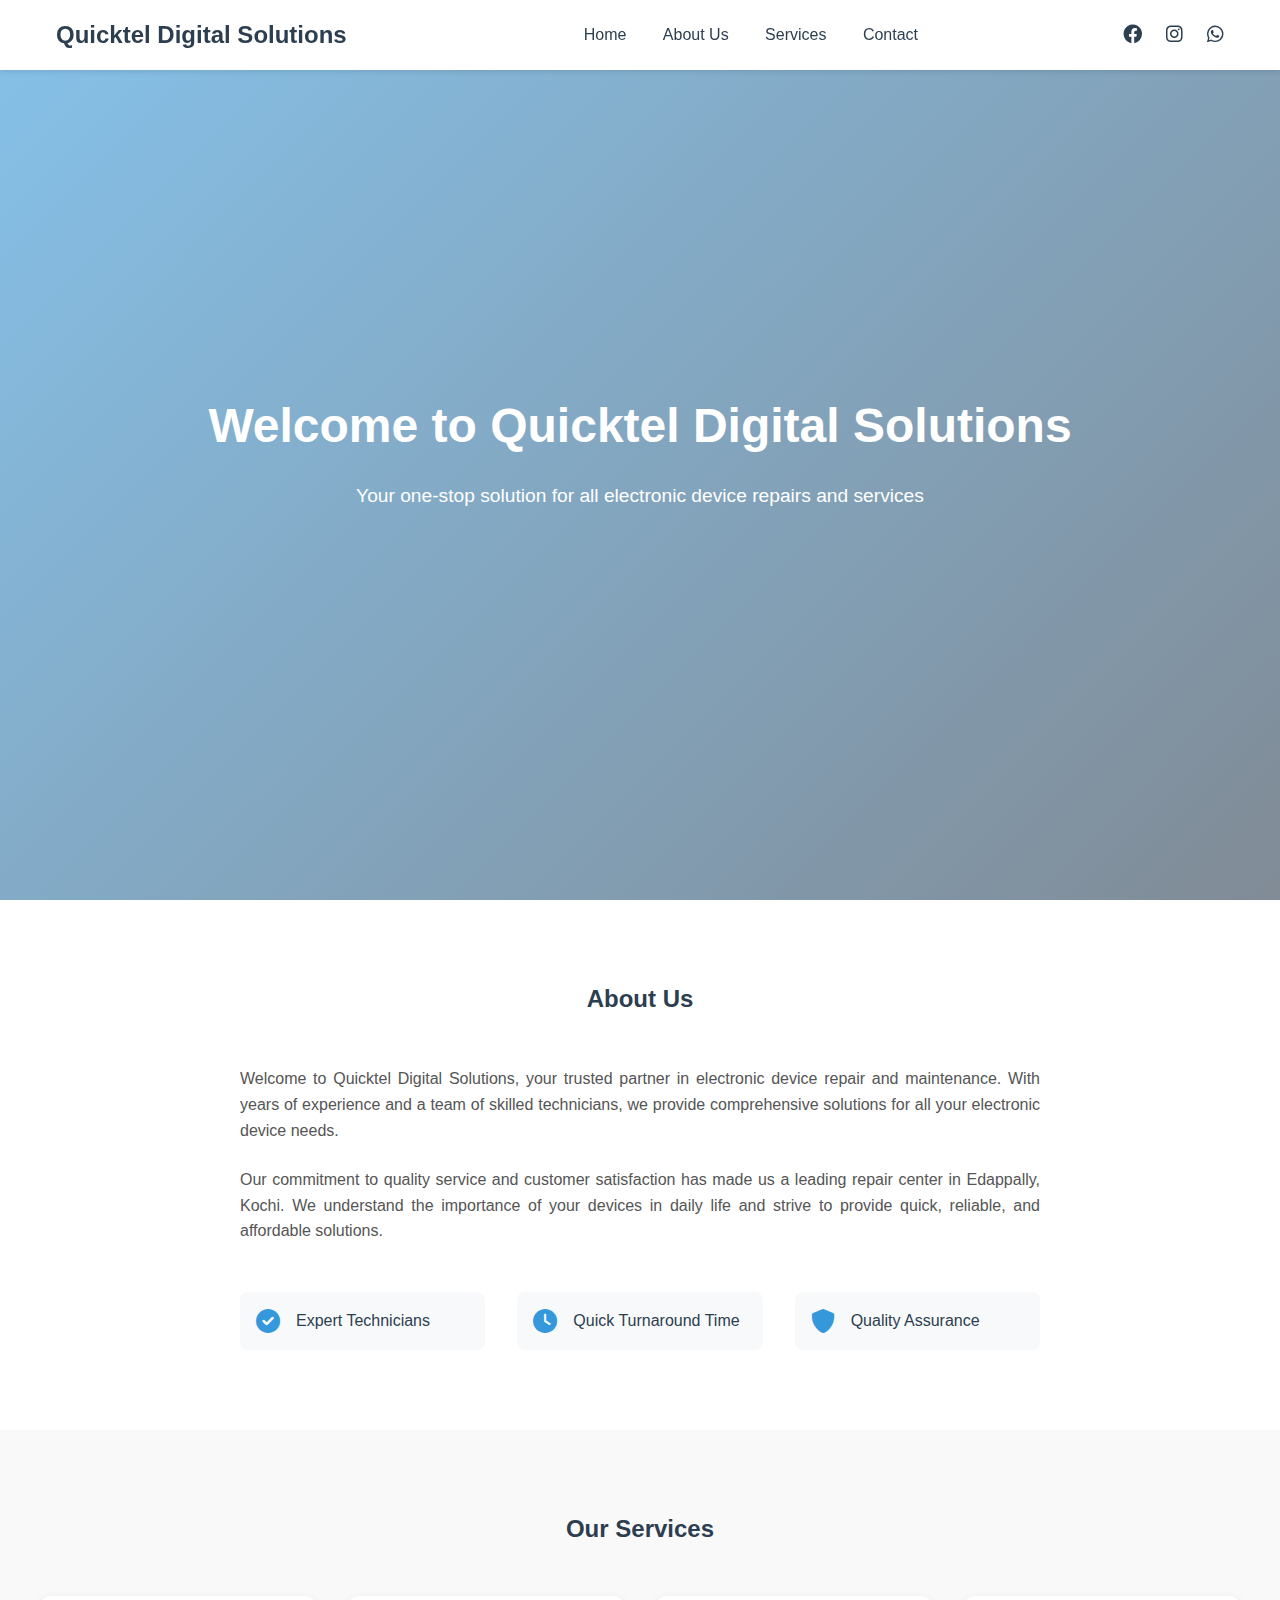
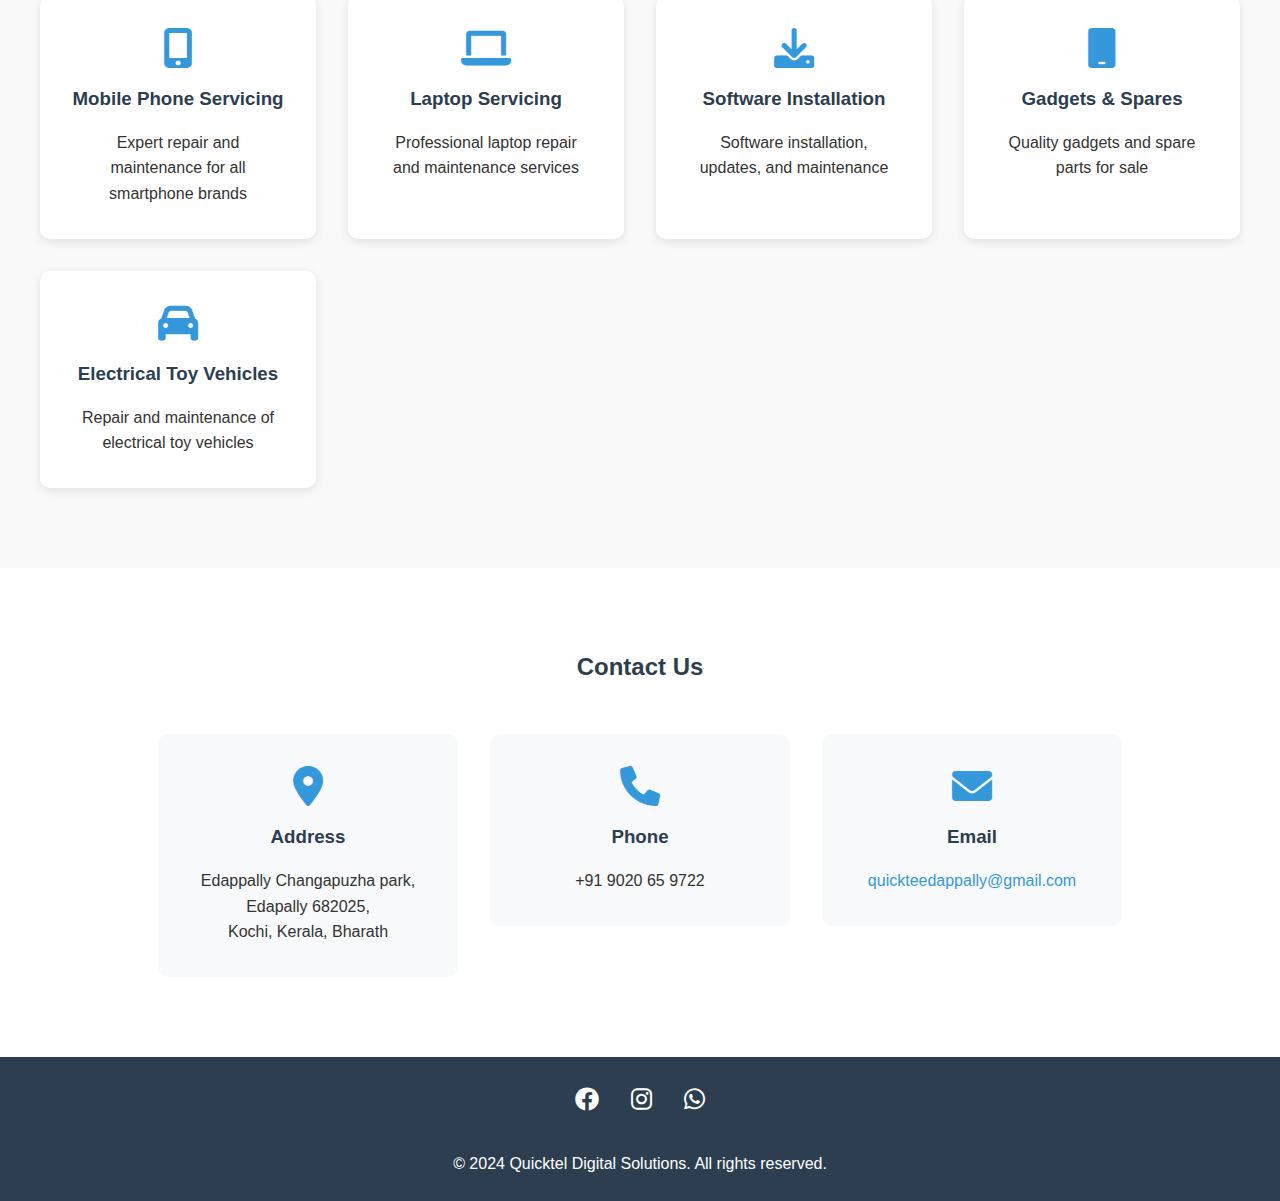
==== index.html @ f0e4d04f "index and css commited" ====
<!DOCTYPE html>
<html lang="en">
<head>
    <meta charset="UTF-8">
    <meta name="viewport" content="width=device-width, initial-scale=1.0">
    <title>Quicktel Digital Solutions</title>
    <link rel="stylesheet" href="styles.css">
    <link rel="stylesheet" href="https://cdnjs.cloudflare.com/ajax/libs/font-awesome/6.0.0/css/all.min.css">
</head>
<body>
    <header>
        <nav>
            <div class="logo">
                <h1>Quicktel Digital Solutions</h1>
            </div>
            <div class="nav-links">
                <a href="#home">Home</a>
                <a href="#about">About Us</a>
                <a href="#services">Services</a>
                <a href="#contact">Contact</a>
            </div>
            <div class="social-icons">
                <a href="https://facebook.com" target="_blank" aria-label="Facebook"><i class="fab fa-facebook"></i></a>
                <a href="https://instagram.com" target="_blank" aria-label="Instagram"><i class="fab fa-instagram"></i></a>
                <a href="https://wa.me/919020659722" target="_blank" aria-label="WhatsApp"><i class="fab fa-whatsapp"></i></a>
            </div>
        </nav>
    </header>

    <main>
        <section id="home" class="hero">
            <div class="hero-overlay"></div>
            <div class="hero-content">
                <h1>Welcome to Quicktel Digital Solutions</h1>
                <p>Your one-stop solution for all electronic device repairs and services</p>
            </div>
        </section>

        <section id="about" class="about">
            <h2>About Us</h2>
            <div class="about-content">
                <p>Welcome to Quicktel Digital Solutions, your trusted partner in electronic device repair and maintenance. With years of experience and a team of skilled technicians, we provide comprehensive solutions for all your electronic device needs.</p>
                <p>Our commitment to quality service and customer satisfaction has made us a leading repair center in Edappally, Kochi. We understand the importance of your devices in daily life and strive to provide quick, reliable, and affordable solutions.</p>
                <div class="about-features">
                    <div class="feature">
                        <i class="fas fa-check-circle"></i>
                        <span>Expert Technicians</span>
                    </div>
                    <div class="feature">
                        <i class="fas fa-clock"></i>
                        <span>Quick Turnaround Time</span>
                    </div>
                    <div class="feature">
                        <i class="fas fa-shield-alt"></i>
                        <span>Quality Assurance</span>
                    </div>
                </div>
            </div>
        </section>

        <section id="services" class="services">
            <h2>Our Services</h2>
            <div class="service-grid">
                <div class="service-card">
                    <i class="fas fa-mobile-alt"></i>
                    <h3>Mobile Phone Servicing</h3>
                    <p>Expert repair and maintenance for all smartphone brands</p>
                </div>
                <div class="service-card">
                    <i class="fas fa-laptop"></i>
                    <h3>Laptop Servicing</h3>
                    <p>Professional laptop repair and maintenance services</p>
                </div>
                <div class="service-card">
                    <i class="fas fa-download"></i>
                    <h3>Software Installation</h3>
                    <p>Software installation, updates, and maintenance</p>
                </div>
                <div class="service-card">
                    <i class="fas fa-mobile"></i>
                    <h3>Gadgets & Spares</h3>
                    <p>Quality gadgets and spare parts for sale</p>
                </div>
                <div class="service-card">
                    <i class="fas fa-car"></i>
                    <h3>Electrical Toy Vehicles</h3>
                    <p>Repair and maintenance of electrical toy vehicles</p>
                </div>
            </div>
        </section>

        <section id="contact" class="contact">
            <h2>Contact Us</h2>
            <div class="contact-info">
                <div class="contact-card">
                    <i class="fas fa-map-marker-alt"></i>
                    <h3>Address</h3>
                    <p>Edappally Changapuzha park,<br>
                    Edapally 682025,<br>
                    Kochi, Kerala, Bharath</p>
                </div>
                <div class="contact-card">
                    <i class="fas fa-phone"></i>
                    <h3>Phone</h3>
                    <p>+91 9020 65 9722</p>
                </div>
                <div class="contact-card">
                    <i class="fas fa-envelope"></i>
                    <h3>Email</h3>
                    <p><a href="mailto:quickteedappally@gmail.com">quickteedappally@gmail.com</a></p>
                </div>
            </div>
        </section>
    </main>

    <footer>
        <div class="footer-content">
            <div class="footer-social">
                <a href="https://facebook.com" target="_blank" aria-label="Facebook"><i class="fab fa-facebook"></i></a>
                <a href="https://instagram.com" target="_blank" aria-label="Instagram"><i class="fab fa-instagram"></i></a>
                <a href="https://wa.me/919020659722" target="_blank" aria-label="WhatsApp"><i class="fab fa-whatsapp"></i></a>
            </div>
            <p>&copy; 2024 Quicktel Digital Solutions. All rights reserved.</p>
        </div>
    </footer>
</body>
</html>
---- styles.css ----
/* Reset and base styles */
* {
    margin: 0;
    padding: 0;
    box-sizing: border-box;
}

body {
    font-family: 'Segoe UI', Tahoma, Geneva, Verdana, sans-serif;
    line-height: 1.6;
    color: #333;
}

/* Header and Navigation */
header {
    background-color: #ffffff;
    box-shadow: 0 2px 5px rgba(0,0,0,0.1);
    position: fixed;
    width: 100%;
    top: 0;
    z-index: 1000;
}

nav {
    max-width: 1200px;
    margin: 0 auto;
    padding: 1rem;
    display: flex;
    justify-content: space-between;
    align-items: center;
}

.logo h1 {
    font-size: 1.5rem;
    color: #2c3e50;
}

.nav-links a {
    color: #2c3e50;
    text-decoration: none;
    margin-left: 2rem;
    font-weight: 500;
    transition: color 0.3s ease;
}

.nav-links a:hover {
    color: #3498db;
}

.social-icons {
    display: flex;
    gap: 1.5rem;
    align-items: center;
}

.social-icons a {
    color: #2c3e50;
    font-size: 1.2rem;
    transition: color 0.3s ease, transform 0.3s ease;
}

.social-icons a:hover {
    color: #3498db;
    transform: translateY(-2px);
}

/* Hero Section */
.hero {
    height: 100vh;
    background: url('https://images.unsplash.com/photo-1515343480029-43cdfe6b6aae?auto=format&fit=crop&q=80') center/cover no-repeat;
    position: relative;
    display: flex;
    align-items: center;
    justify-content: center;
    text-align: center;
    color: white;
    padding: 2rem;
}

.hero-overlay {
    position: absolute;
    top: 0;
    left: 0;
    right: 0;
    bottom: 0;
    background: linear-gradient(135deg, rgba(52, 152, 219, 0.6), rgba(44, 62, 80, 0.6));
}

.hero-content {
    position: relative;
    z-index: 1;
}

.hero-content h1 {
    font-size: 3rem;
    margin-bottom: 1rem;
}

.hero-content p {
    font-size: 1.2rem;
    max-width: 600px;
    margin: 0 auto;
}

/* About Section */
.about {
    padding: 5rem 2rem;
    background-color: white;
}

.about h2 {
    text-align: center;
    margin-bottom: 3rem;
    color: #2c3e50;
}

.about-content {
    max-width: 800px;
    margin: 0 auto;
}

.about-content p {
    margin-bottom: 1.5rem;
    text-align: justify;
    color: #555;
}

.about-features {
    display: grid;
    grid-template-columns: repeat(auto-fit, minmax(200px, 1fr));
    gap: 2rem;
    margin-top: 3rem;
}

.feature {
    display: flex;
    align-items: center;
    gap: 1rem;
    padding: 1rem;
    background-color: #f8f9fa;
    border-radius: 8px;
    transition: transform 0.3s ease;
}

.feature:hover {
    transform: translateY(-5px);
}

.feature i {
    font-size: 1.5rem;
    color: #3498db;
}

.feature span {
    font-weight: 500;
    color: #2c3e50;
}

/* Services Section */
.services {
    padding: 5rem 2rem;
    background-color: #f9f9f9;
}

.services h2 {
    text-align: center;
    margin-bottom: 3rem;
    color: #2c3e50;
}

.service-grid {
    display: grid;
    grid-template-columns: repeat(auto-fit, minmax(250px, 1fr));
    gap: 2rem;
    max-width: 1200px;
    margin: 0 auto;
}

.service-card {
    background: white;
    padding: 2rem;
    border-radius: 10px;
    box-shadow: 0 3px 10px rgba(0,0,0,0.1);
    text-align: center;
    transition: transform 0.3s ease;
}

.service-card:hover {
    transform: translateY(-5px);
}

.service-card i {
    font-size: 2.5rem;
    color: #3498db;
    margin-bottom: 1rem;
}

.service-card h3 {
    margin-bottom: 1rem;
    color: #2c3e50;
}

/* Contact Section */
.contact {
    padding: 5rem 2rem;
    background-color: white;
}

.contact h2 {
    text-align: center;
    margin-bottom: 3rem;
    color: #2c3e50;
}

.contact-info {
    display: flex;
    justify-content: center;
    align-items: flex-start;
    gap: 2rem;
    max-width: 1200px;
    margin: 0 auto;
    flex-wrap: wrap;
}

.contact-card {
    text-align: center;
    padding: 2rem;
    flex: 1;
    min-width: 250px;
    max-width: 300px;
    background-color: #f8f9fa;
    border-radius: 10px;
    transition: transform 0.3s ease;
}

.contact-card:hover {
    transform: translateY(-5px);
    box-shadow: 0 5px 15px rgba(0,0,0,0.1);
}

.contact-card i {
    font-size: 2.5rem;
    color: #3498db;
    margin-bottom: 1rem;
}

.contact-card h3 {
    margin-bottom: 1rem;
    color: #2c3e50;
}

.contact-card a {
    color: #3498db;
    text-decoration: none;
    transition: color 0.3s ease;
}

.contact-card a:hover {
    color: #2c3e50;
}

/* Footer */
footer {
    background-color: #2c3e50;
    color: white;
    text-align: center;
    padding: 1.5rem;
}

.footer-content {
    max-width: 1200px;
    margin: 0 auto;
    display: flex;
    flex-direction: column;
    align-items: center;
    gap: 1rem;
}

.footer-social {
    display: flex;
    gap: 2rem;
    margin-bottom: 1rem;
}

.footer-social a {
    color: white;
    font-size: 1.5rem;
    transition: color 0.3s ease, transform 0.3s ease;
}

.footer-social a:hover {
    color: #3498db;
    transform: translateY(-2px);
}

/* Responsive Design */
@media (max-width: 768px) {
    .nav-links {
        display: none;
    }
    
    .hero-content h1 {
        font-size: 2rem;
    }
    
    .hero-content p {
        font-size: 1rem;
    }
    
    .service-grid {
        grid-template-columns: 1fr;
    }
    
    .contact-info {
        flex-direction: column;
        align-items: center;
    }
    
    .contact-card {
        width: 100%;
        max-width: 100%;
    }
    
    .about-features {
        grid-template-columns: 1fr;
    }
    
    .social-icons {
        margin-left: auto;
    }
}
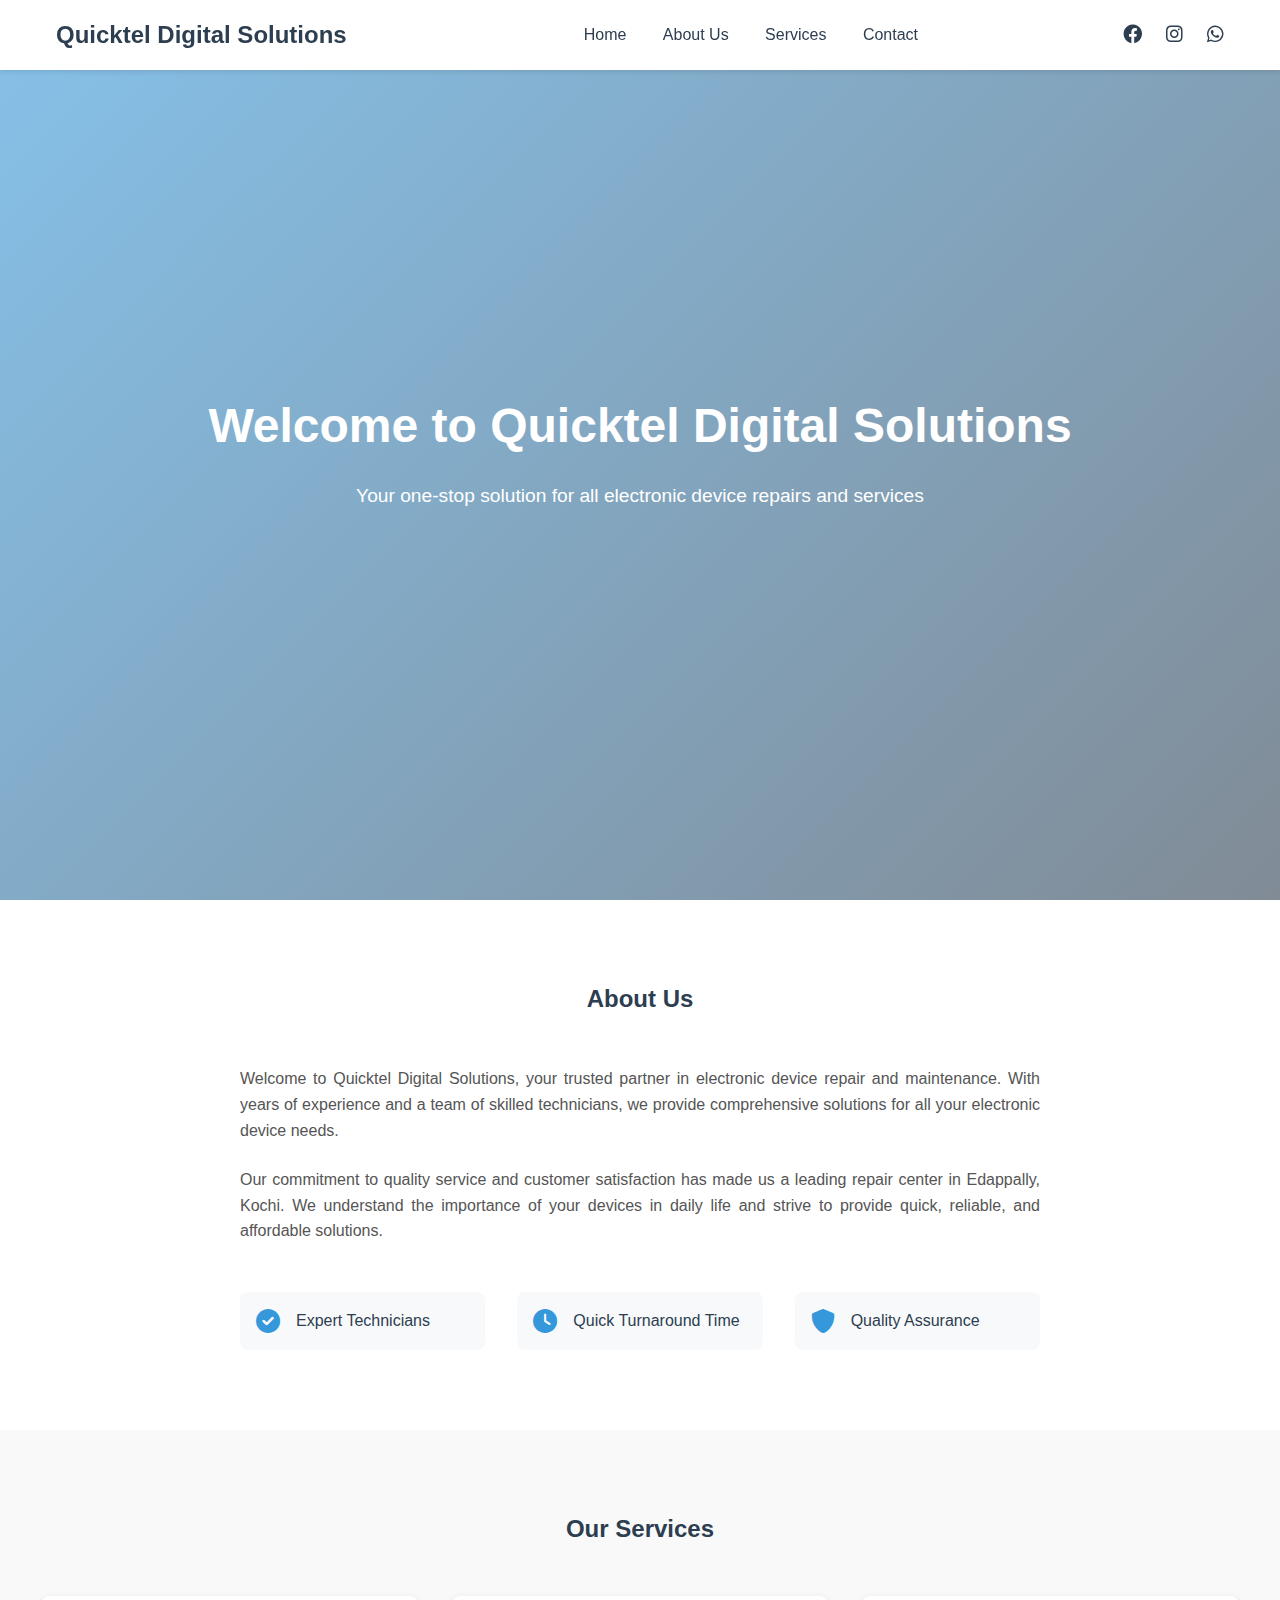
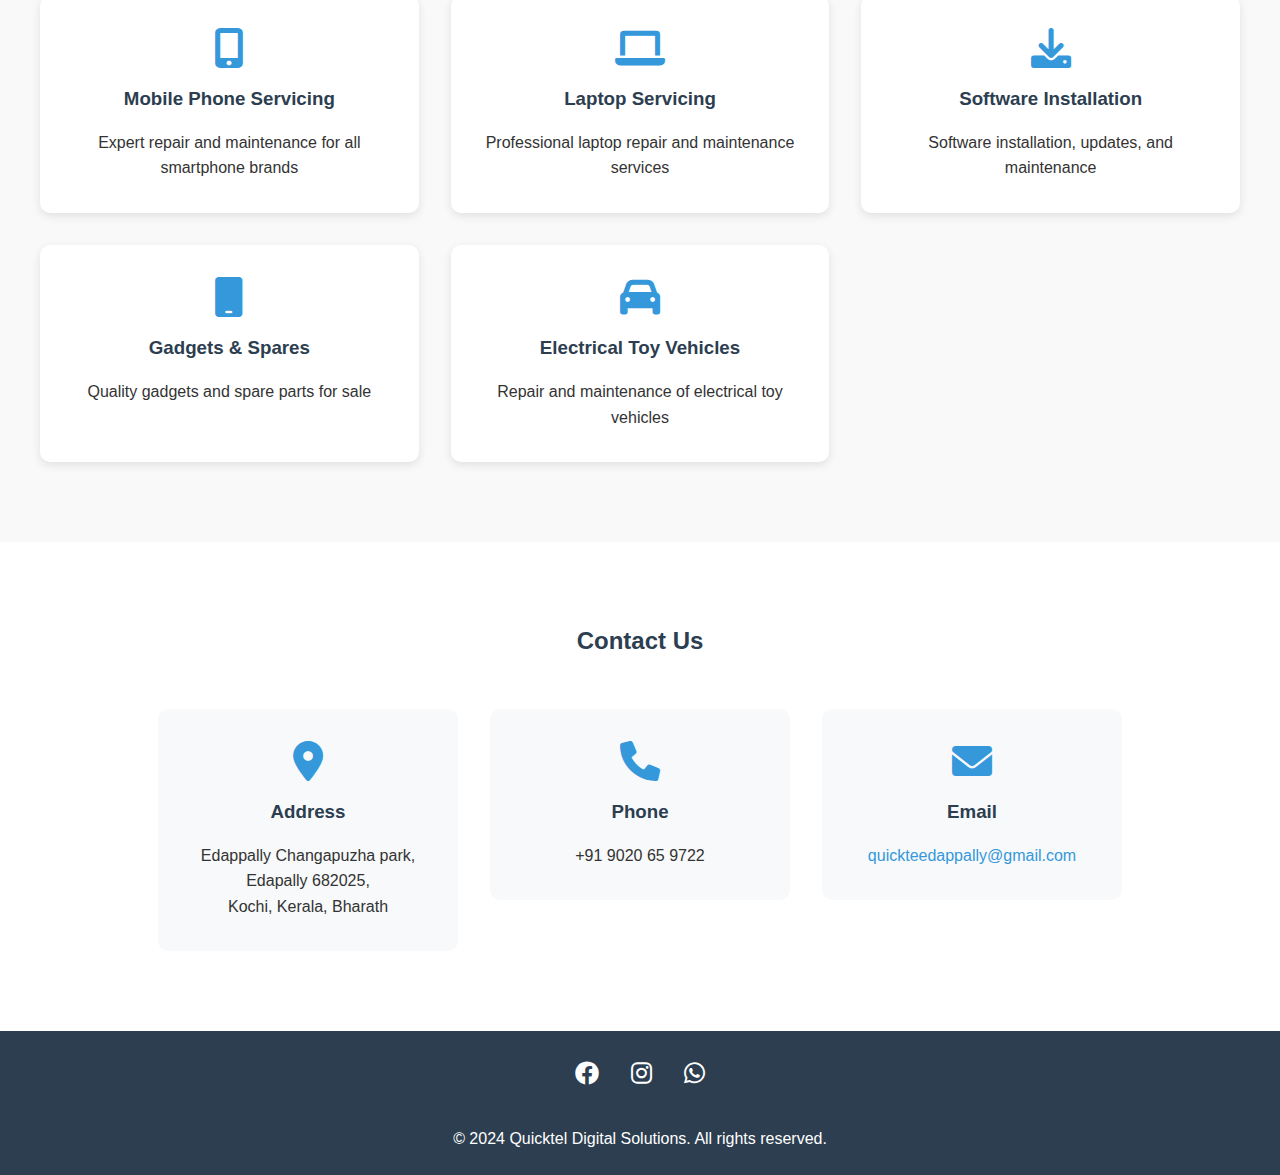
==== commit b55083f4: "Added responsive design with mobile menu" ====
--- a/index.html
+++ b/index.html
@@ -13,6 +13,11 @@
             <div class="logo">
                 <h1>Quicktel Digital Solutions</h1>
             </div>
+            <button class="mobile-menu-btn" aria-label="Toggle menu">
+                <span></span>
+                <span></span>
+                <span></span>
+            </button>
             <div class="nav-links">
                 <a href="#home">Home</a>
                 <a href="#about">About Us</a>
@@ -123,5 +128,32 @@
             <p>&copy; 2024 Quicktel Digital Solutions. All rights reserved.</p>
         </div>
     </footer>
+    <script>
+        document.addEventListener('DOMContentLoaded', function() {
+            const mobileMenuBtn = document.querySelector('.mobile-menu-btn');
+            const navLinks = document.querySelector('.nav-links');
+            
+            mobileMenuBtn.addEventListener('click', function() {
+                navLinks.classList.toggle('active');
+                document.body.classList.toggle('menu-open');
+            });
+
+            // Close menu when clicking on a link
+            document.querySelectorAll('.nav-links a').forEach(link => {
+                link.addEventListener('click', () => {
+                    navLinks.classList.remove('active');
+                    document.body.classList.remove('menu-open');
+                });
+            });
+
+            // Close menu when clicking outside
+            document.addEventListener('click', (e) => {
+                if (!navLinks.contains(e.target) && !mobileMenuBtn.contains(e.target)) {
+                    navLinks.classList.remove('active');
+                    document.body.classList.remove('menu-open');
+                }
+            });
+        });
+    </script>
 </body>
 </html> --- a/styles.css
+++ b/styles.css
@@ -293,39 +293,140 @@
     transform: translateY(-2px);
 }
 
+/* Mobile Menu Button */
+.mobile-menu-btn {
+    display: none;
+    background: none;
+    border: none;
+    cursor: pointer;
+    padding: 0.5rem;
+    z-index: 1001;
+}
+
+.mobile-menu-btn span {
+    display: block;
+    width: 25px;
+    height: 3px;
+    background-color: #2c3e50;
+    margin: 5px 0;
+    transition: all 0.3s ease;
+}
+
 /* Responsive Design */
 @media (max-width: 768px) {
+    /* Header and Navigation */
+    nav {
+        position: relative;
+    }
+
+    .mobile-menu-btn {
+        display: block;
+        margin-left: auto;
+        margin-right: 1rem;
+    }
+
     .nav-links {
-        display: none;
-    }
-    
+        position: fixed;
+        top: 0;
+        right: -100%;
+        height: 100vh;
+        width: 70%;
+        background-color: white;
+        padding: 80px 2rem 2rem;
+        flex-direction: column;
+        align-items: flex-start;
+        transition: right 0.3s ease;
+        box-shadow: -5px 0 15px rgba(0,0,0,0.1);
+    }
+
+    .nav-links.active {
+        right: 0;
+    }
+
+    .nav-links a {
+        margin: 1rem 0;
+        font-size: 1.2rem;
+        display: block;
+    }
+
+    .social-icons {
+        position: fixed;
+        bottom: 2rem;
+        right: 2rem;
+        flex-direction: row;
+        gap: 1.5rem;
+    }
+
+    /* Hero Section */
     .hero-content h1 {
         font-size: 2rem;
-    }
-    
+        padding: 0 1rem;
+    }
+
     .hero-content p {
         font-size: 1rem;
-    }
-    
+        padding: 0 1rem;
+    }
+
+    /* Services Section */
     .service-grid {
         grid-template-columns: 1fr;
-    }
-    
+        padding: 0 1rem;
+    }
+
+    .service-card {
+        margin-bottom: 1rem;
+    }
+
+    /* About Section */
+    .about-content {
+        padding: 0 1rem;
+    }
+
+    .about-features {
+        grid-template-columns: 1fr;
+    }
+
+    /* Contact Section */
     .contact-info {
         flex-direction: column;
         align-items: center;
-    }
-    
+        padding: 0 1rem;
+    }
+
     .contact-card {
         width: 100%;
         max-width: 100%;
     }
-    
+}
+
+/* Tablet Responsive Design */
+@media (min-width: 769px) and (max-width: 1024px) {
+    .service-grid {
+        grid-template-columns: repeat(2, 1fr);
+    }
+
     .about-features {
-        grid-template-columns: 1fr;
-    }
-    
-    .social-icons {
-        margin-left: auto;
+        grid-template-columns: repeat(2, 1fr);
+    }
+
+    .contact-info {
+        justify-content: space-around;
+    }
+
+    .contact-card {
+        min-width: 200px;
+    }
+}
+
+/* Large Screen Responsive Design */
+@media (min-width: 1025px) {
+    .container {
+        max-width: 1200px;
+        margin: 0 auto;
+    }
+
+    .service-grid {
+        grid-template-columns: repeat(3, 1fr);
     }
 } 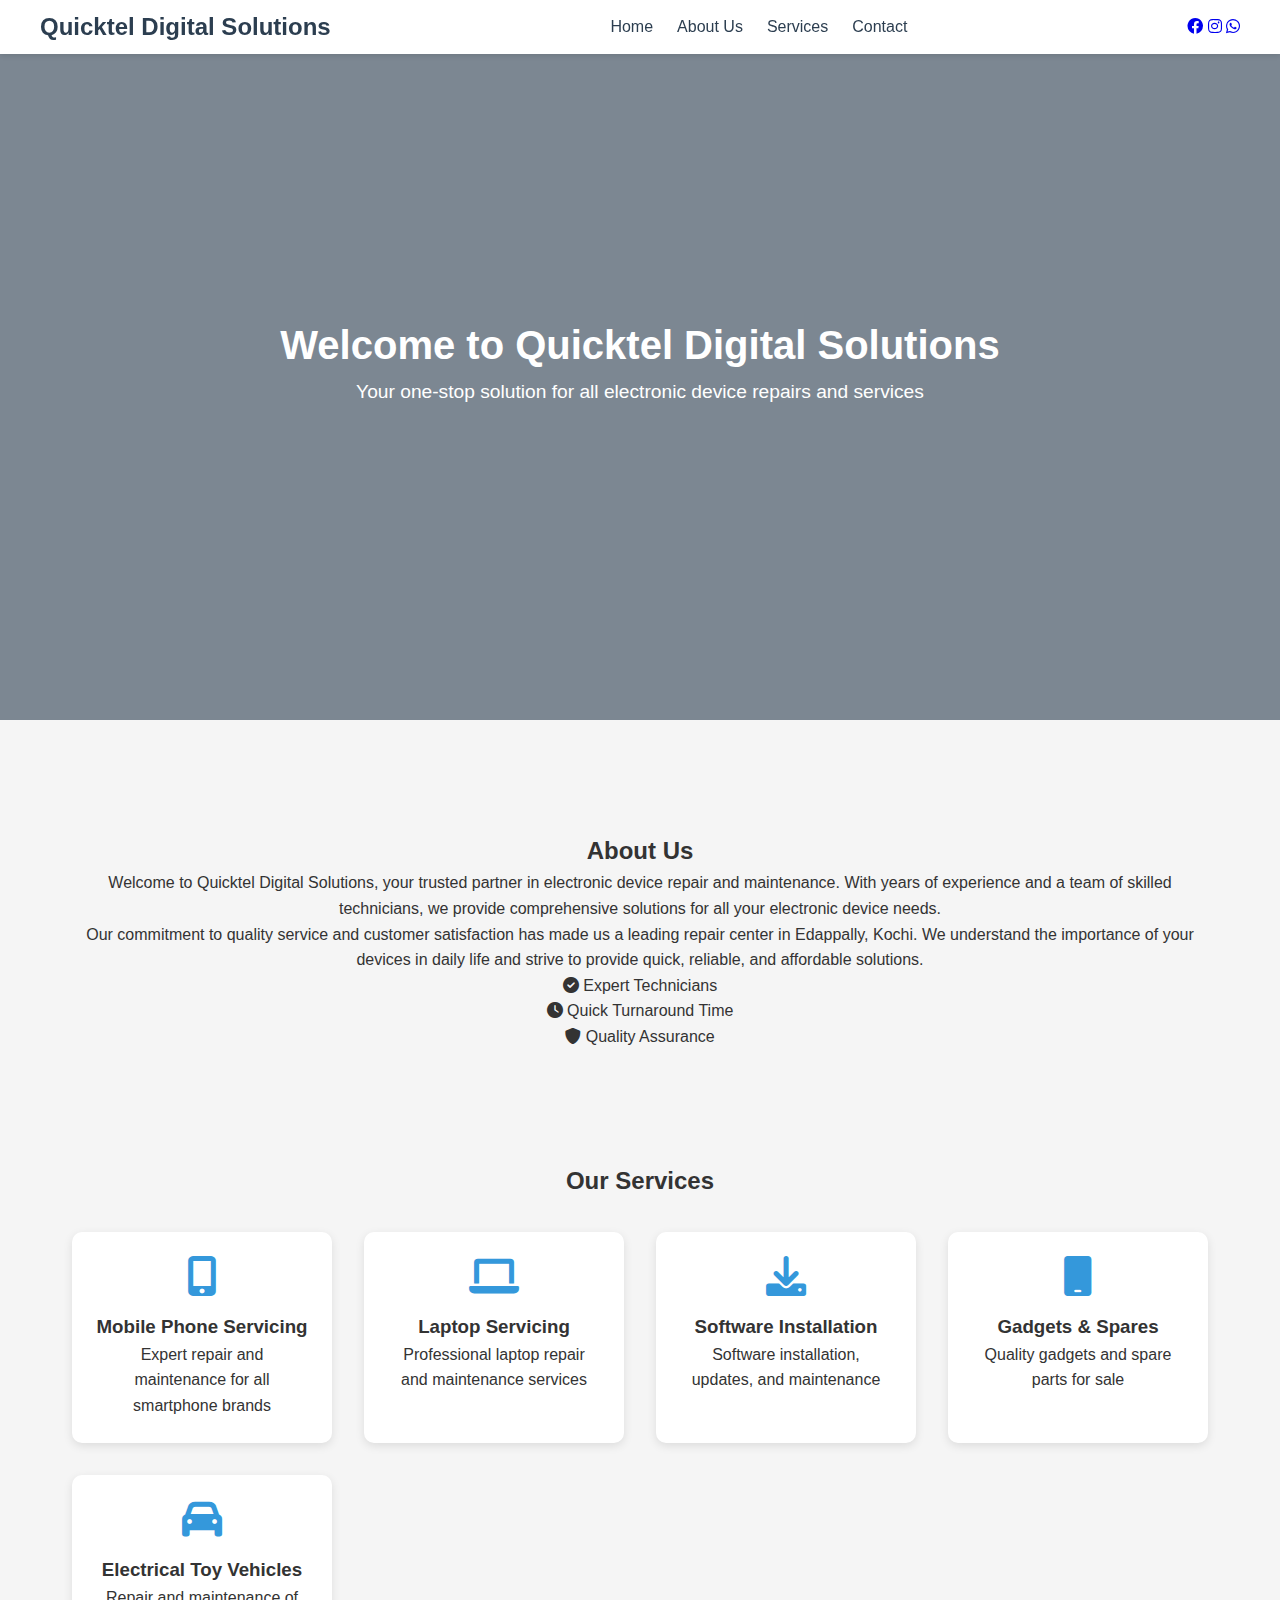
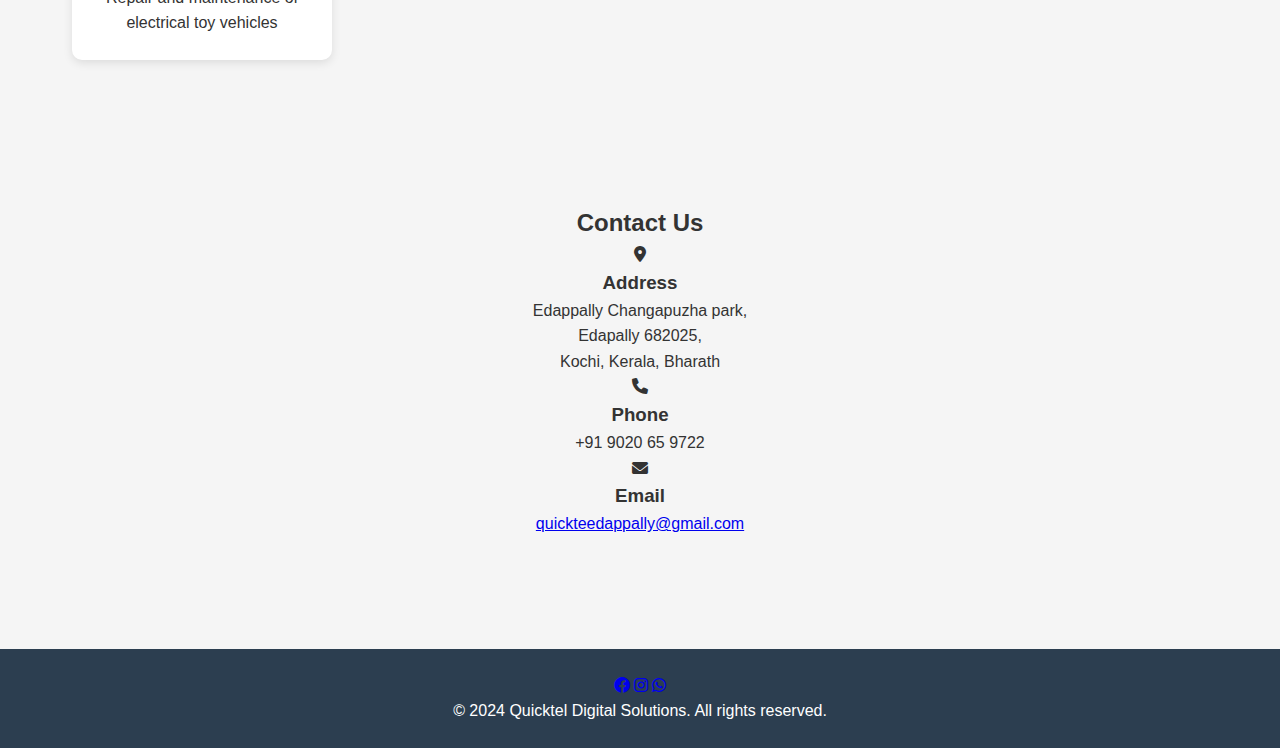
==== commit 873e9453: "second commit" ====
--- a/index.html
+++ b/index.html
@@ -68,28 +68,38 @@
             <div class="service-grid">
                 <div class="service-card">
                     <i class="fas fa-mobile-alt"></i>
-                    <h3>Mobile Phone Servicing</h3>
-                    <p>Expert repair and maintenance for all smartphone brands</p>
+                    <div class="card-content">
+                        <h3>Mobile Phone Servicing</h3>
+                        <p>Expert repair and maintenance for all smartphone brands</p>
+                    </div>
                 </div>
                 <div class="service-card">
                     <i class="fas fa-laptop"></i>
-                    <h3>Laptop Servicing</h3>
-                    <p>Professional laptop repair and maintenance services</p>
+                    <div class="card-content">
+                        <h3>Laptop Servicing</h3>
+                        <p>Professional laptop repair and maintenance services</p>
+                    </div>
                 </div>
                 <div class="service-card">
                     <i class="fas fa-download"></i>
-                    <h3>Software Installation</h3>
-                    <p>Software installation, updates, and maintenance</p>
+                    <div class="card-content">
+                        <h3>Software Installation</h3>
+                        <p>Software installation, updates, and maintenance</p>
+                    </div>
                 </div>
                 <div class="service-card">
                     <i class="fas fa-mobile"></i>
-                    <h3>Gadgets & Spares</h3>
-                    <p>Quality gadgets and spare parts for sale</p>
+                    <div class="card-content">
+                        <h3>Gadgets & Spares</h3>
+                        <p>Quality gadgets and spare parts for sale</p>
+                    </div>
                 </div>
                 <div class="service-card">
                     <i class="fas fa-car"></i>
-                    <h3>Electrical Toy Vehicles</h3>
-                    <p>Repair and maintenance of electrical toy vehicles</p>
+                    <div class="card-content">
+                        <h3>Electrical Toy Vehicles</h3>
+                        <p>Repair and maintenance of electrical toy vehicles</p>
+                    </div>
                 </div>
             </div>
         </section>
--- a/styles.css
+++ b/styles.css
@@ -9,6 +9,7 @@
     font-family: 'Segoe UI', Tahoma, Geneva, Verdana, sans-serif;
     line-height: 1.6;
     color: #333;
+    background-color: #f5f5f5;
 }
 
 /* Header and Navigation */
@@ -19,15 +20,15 @@
     width: 100%;
     top: 0;
     z-index: 1000;
+    padding: 0.5rem 1rem;
 }
 
 nav {
-    max-width: 1200px;
-    margin: 0 auto;
-    padding: 1rem;
     display: flex;
     justify-content: space-between;
     align-items: center;
+    max-width: 1200px;
+    margin: 0 auto;
 }
 
 .logo h1 {
@@ -35,10 +36,14 @@
     color: #2c3e50;
 }
 
+.nav-links {
+    display: flex;
+    gap: 1.5rem;
+}
+
 .nav-links a {
     color: #2c3e50;
     text-decoration: none;
-    margin-left: 2rem;
     font-weight: 500;
     transition: color 0.3s ease;
 }
@@ -47,26 +52,25 @@
     color: #3498db;
 }
 
-.social-icons {
-    display: flex;
-    gap: 1.5rem;
-    align-items: center;
+.mobile-menu-btn {
+    display: none;
+    background: none;
+    border: none;
+    cursor: pointer;
 }
 
-.social-icons a {
-    color: #2c3e50;
-    font-size: 1.2rem;
-    transition: color 0.3s ease, transform 0.3s ease;
-}
-
-.social-icons a:hover {
-    color: #3498db;
-    transform: translateY(-2px);
+.mobile-menu-btn span {
+    display: block;
+    width: 25px;
+    height: 3px;
+    background-color: #2c3e50;
+    margin: 5px 0;
+    transition: all 0.3s ease;
 }
 
 /* Hero Section */
 .hero {
-    height: 100vh;
+    height: 80vh;
     background: url('https://images.unsplash.com/photo-1515343480029-43cdfe6b6aae?auto=format&fit=crop&q=80') center/cover no-repeat;
     position: relative;
     display: flex;
@@ -83,7 +87,7 @@
     left: 0;
     right: 0;
     bottom: 0;
-    background: linear-gradient(135deg, rgba(52, 152, 219, 0.6), rgba(44, 62, 80, 0.6));
+    background: rgba(44, 62, 80, 0.6);
 }
 
 .hero-content {
@@ -92,97 +96,42 @@
 }
 
 .hero-content h1 {
-    font-size: 3rem;
-    margin-bottom: 1rem;
+    font-size: 2.5rem;
 }
 
 .hero-content p {
     font-size: 1.2rem;
-    max-width: 600px;
-    margin: 0 auto;
 }
 
 /* About Section */
 .about {
     padding: 5rem 2rem;
-    background-color: white;
-}
-
-.about h2 {
+    margin: 2rem auto;
+    max-width: 1200px;
     text-align: center;
-    margin-bottom: 3rem;
-    color: #2c3e50;
-}
-
-.about-content {
-    max-width: 800px;
-    margin: 0 auto;
-}
-
-.about-content p {
-    margin-bottom: 1.5rem;
-    text-align: justify;
-    color: #555;
-}
-
-.about-features {
-    display: grid;
-    grid-template-columns: repeat(auto-fit, minmax(200px, 1fr));
-    gap: 2rem;
-    margin-top: 3rem;
-}
-
-.feature {
-    display: flex;
-    align-items: center;
-    gap: 1rem;
-    padding: 1rem;
-    background-color: #f8f9fa;
-    border-radius: 8px;
-    transition: transform 0.3s ease;
-}
-
-.feature:hover {
-    transform: translateY(-5px);
-}
-
-.feature i {
-    font-size: 1.5rem;
-    color: #3498db;
-}
-
-.feature span {
-    font-weight: 500;
-    color: #2c3e50;
 }
 
 /* Services Section */
-.services {
-    padding: 5rem 2rem;
-    background-color: #f9f9f9;
-}
-
 .services h2 {
     text-align: center;
-    margin-bottom: 3rem;
-    color: #2c3e50;
 }
 
 .service-grid {
     display: grid;
     grid-template-columns: repeat(auto-fit, minmax(250px, 1fr));
     gap: 2rem;
+    padding: 2rem;
     max-width: 1200px;
     margin: 0 auto;
 }
 
 .service-card {
     background: white;
-    padding: 2rem;
+    padding: 1.5rem;
     border-radius: 10px;
     box-shadow: 0 3px 10px rgba(0,0,0,0.1);
     text-align: center;
-    transition: transform 0.3s ease;
+    transition: all 0.3s ease;
 }
 
 .service-card:hover {
@@ -195,238 +144,46 @@
     margin-bottom: 1rem;
 }
 
-.service-card h3 {
-    margin-bottom: 1rem;
-    color: #2c3e50;
-}
-
 /* Contact Section */
 .contact {
     padding: 5rem 2rem;
-    background-color: white;
-}
-
-.contact h2 {
+    margin: 2rem auto;
+    max-width: 1200px;
     text-align: center;
-    margin-bottom: 3rem;
-    color: #2c3e50;
-}
-
-.contact-info {
-    display: flex;
-    justify-content: center;
-    align-items: flex-start;
-    gap: 2rem;
-    max-width: 1200px;
-    margin: 0 auto;
-    flex-wrap: wrap;
-}
-
-.contact-card {
-    text-align: center;
-    padding: 2rem;
-    flex: 1;
-    min-width: 250px;
-    max-width: 300px;
-    background-color: #f8f9fa;
-    border-radius: 10px;
-    transition: transform 0.3s ease;
-}
-
-.contact-card:hover {
-    transform: translateY(-5px);
-    box-shadow: 0 5px 15px rgba(0,0,0,0.1);
-}
-
-.contact-card i {
-    font-size: 2.5rem;
-    color: #3498db;
-    margin-bottom: 1rem;
-}
-
-.contact-card h3 {
-    margin-bottom: 1rem;
-    color: #2c3e50;
-}
-
-.contact-card a {
-    color: #3498db;
-    text-decoration: none;
-    transition: color 0.3s ease;
-}
-
-.contact-card a:hover {
-    color: #2c3e50;
 }
 
 /* Footer */
 footer {
+    text-align: center;
+    padding: 1.5rem;
     background-color: #2c3e50;
     color: white;
-    text-align: center;
-    padding: 1.5rem;
-}
-
-.footer-content {
-    max-width: 1200px;
-    margin: 0 auto;
-    display: flex;
-    flex-direction: column;
-    align-items: center;
-    gap: 1rem;
-}
-
-.footer-social {
-    display: flex;
-    gap: 2rem;
-    margin-bottom: 1rem;
-}
-
-.footer-social a {
-    color: white;
-    font-size: 1.5rem;
-    transition: color 0.3s ease, transform 0.3s ease;
-}
-
-.footer-social a:hover {
-    color: #3498db;
-    transform: translateY(-2px);
-}
-
-/* Mobile Menu Button */
-.mobile-menu-btn {
-    display: none;
-    background: none;
-    border: none;
-    cursor: pointer;
-    padding: 0.5rem;
-    z-index: 1001;
-}
-
-.mobile-menu-btn span {
-    display: block;
-    width: 25px;
-    height: 3px;
-    background-color: #2c3e50;
-    margin: 5px 0;
-    transition: all 0.3s ease;
 }
 
 /* Responsive Design */
 @media (max-width: 768px) {
-    /* Header and Navigation */
-    nav {
-        position: relative;
-    }
-
     .mobile-menu-btn {
         display: block;
-        margin-left: auto;
-        margin-right: 1rem;
     }
-
+    
     .nav-links {
         position: fixed;
         top: 0;
         right: -100%;
         height: 100vh;
-        width: 70%;
-        background-color: white;
-        padding: 80px 2rem 2rem;
+        width: 60%;
+        background: white;
         flex-direction: column;
         align-items: flex-start;
+        padding: 4rem 2rem;
         transition: right 0.3s ease;
-        box-shadow: -5px 0 15px rgba(0,0,0,0.1);
     }
-
+    
     .nav-links.active {
         right: 0;
     }
 
-    .nav-links a {
-        margin: 1rem 0;
-        font-size: 1.2rem;
-        display: block;
-    }
-
-    .social-icons {
-        position: fixed;
-        bottom: 2rem;
-        right: 2rem;
-        flex-direction: row;
-        gap: 1.5rem;
-    }
-
-    /* Hero Section */
-    .hero-content h1 {
-        font-size: 2rem;
-        padding: 0 1rem;
-    }
-
-    .hero-content p {
-        font-size: 1rem;
-        padding: 0 1rem;
-    }
-
-    /* Services Section */
     .service-grid {
         grid-template-columns: 1fr;
-        padding: 0 1rem;
-    }
-
-    .service-card {
-        margin-bottom: 1rem;
-    }
-
-    /* About Section */
-    .about-content {
-        padding: 0 1rem;
-    }
-
-    .about-features {
-        grid-template-columns: 1fr;
-    }
-
-    /* Contact Section */
-    .contact-info {
-        flex-direction: column;
-        align-items: center;
-        padding: 0 1rem;
-    }
-
-    .contact-card {
-        width: 100%;
-        max-width: 100%;
     }
 }
-
-/* Tablet Responsive Design */
-@media (min-width: 769px) and (max-width: 1024px) {
-    .service-grid {
-        grid-template-columns: repeat(2, 1fr);
-    }
-
-    .about-features {
-        grid-template-columns: repeat(2, 1fr);
-    }
-
-    .contact-info {
-        justify-content: space-around;
-    }
-
-    .contact-card {
-        min-width: 200px;
-    }
-}
-
-/* Large Screen Responsive Design */
-@media (min-width: 1025px) {
-    .container {
-        max-width: 1200px;
-        margin: 0 auto;
-    }
-
-    .service-grid {
-        grid-template-columns: repeat(3, 1fr);
-    }
-} 